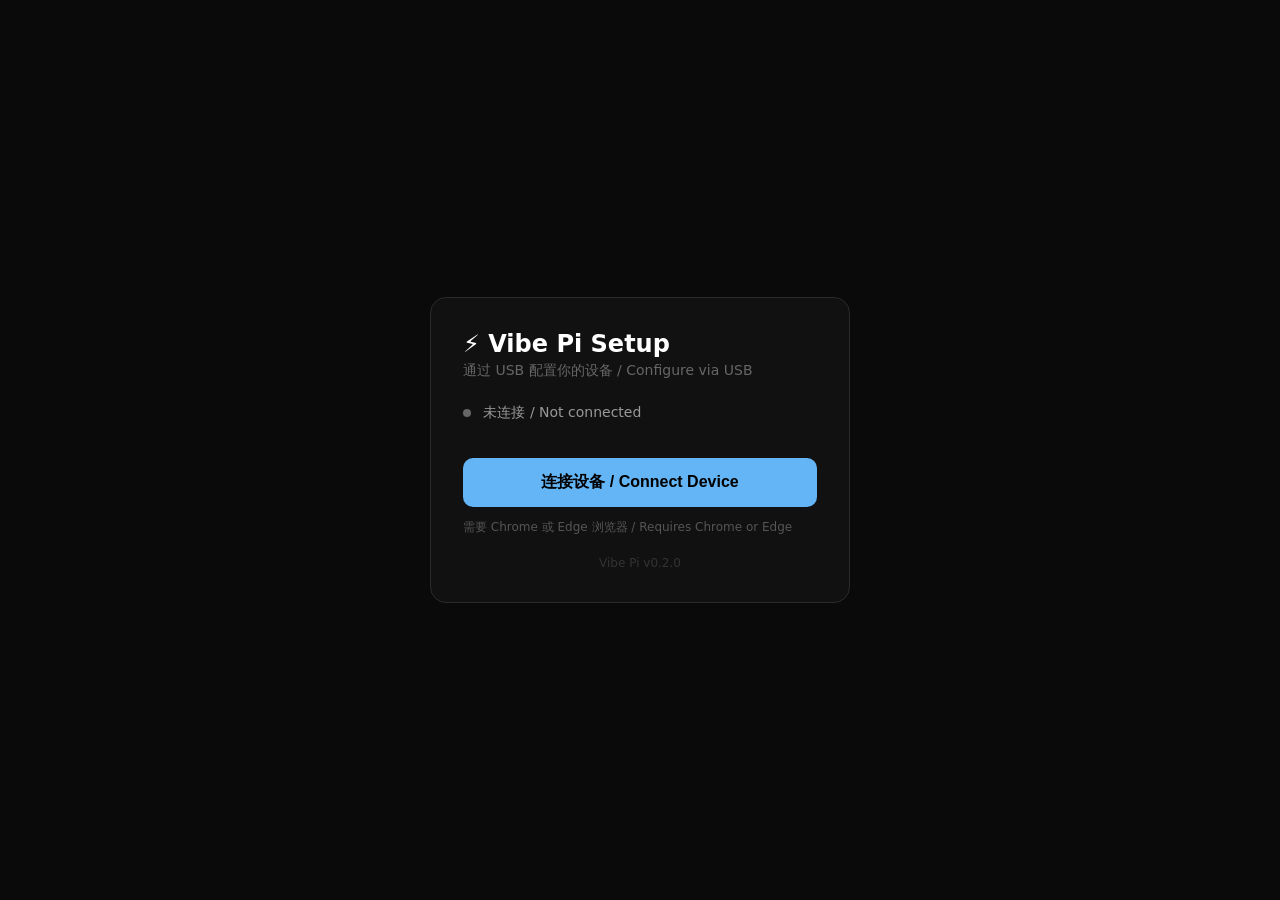
==== web/index.html @ d49b43f0 "Replace on-screen keyboard with USB WebSerial WiFi config 466px round screen too small for LVGL keyb" ====
<!DOCTYPE html>
<html lang="zh">
<head>
<meta charset="utf-8">
<meta name="viewport" content="width=device-width,initial-scale=1">
<title>Vibe Pi Setup</title>
<style>
*{box-sizing:border-box;margin:0;padding:0}
body{font-family:-apple-system,system-ui,sans-serif;background:#0a0a0a;color:#e0e0e0;
  display:flex;justify-content:center;align-items:center;min-height:100vh;padding:20px}
.card{background:#111;border-radius:16px;padding:32px;max-width:420px;width:100%;border:1px solid #2a2a2a}
h1{font-size:24px;margin-bottom:4px;color:#fff}
.sub{color:#666;font-size:14px;margin-bottom:24px}
.step{display:none}.step.active{display:block}
label{display:block;font-size:13px;color:#999;margin:16px 0 6px}
input,select{width:100%;padding:12px;border-radius:8px;border:1px solid #333;background:#1a1a1a;
  color:#fff;font-size:15px;outline:none}
input:focus,select:focus{border-color:#64B5F6}
.btn{width:100%;padding:14px;border:none;border-radius:10px;font-size:16px;font-weight:600;
  cursor:pointer;margin-top:20px;transition:all .2s}
.btn-primary{background:#64B5F6;color:#000}
.btn-primary:hover{opacity:.9}
.btn-primary:disabled{opacity:.3;cursor:wait}
.btn-secondary{background:#222;color:#999;border:1px solid #333}
.status{margin-top:16px;padding:12px;border-radius:8px;font-size:13px;display:none}
.status.ok{display:block;background:#1a3a1a;color:#4caf50;border:1px solid #2d5a2d}
.status.err{display:block;background:#3a1a1a;color:#ef5350;border:1px solid #5a2d2d}
.status.info{display:block;background:#1a2a3a;color:#64B5F6;border:1px solid #2d3d5a}
.net-list{max-height:200px;overflow-y:auto;margin:12px 0}
.net-item{display:flex;justify-content:space-between;align-items:center;padding:10px 12px;
  background:#1a1a1a;border-radius:8px;margin:4px 0;cursor:pointer;border:1px solid transparent}
.net-item:hover{border-color:#64B5F6}
.net-item.selected{border-color:#64B5F6;background:#1a2a3a}
.net-rssi{color:#666;font-size:12px}
.footer{text-align:center;margin-top:20px;font-size:12px;color:#333}
.dot{display:inline-block;width:8px;height:8px;border-radius:50%;margin-right:8px}
.dot.on{background:#4caf50}.dot.off{background:#666}
</style>
</head>
<body>
<div class="card">
  <h1>⚡ Vibe Pi Setup</h1>
  <p class="sub">通过 USB 配置你的设备 / Configure via USB</p>

  <!-- Step 1: Connect -->
  <div id="s1" class="step active">
    <p style="color:#999;font-size:14px;margin-bottom:16px">
      <span class="dot off" id="dot"></span>
      <span id="conn-status">未连接 / Not connected</span>
    </p>
    <button class="btn btn-primary" id="btn-connect" onclick="doConnect()">连接设备 / Connect Device</button>
    <div id="st1" class="status"></div>
    <p style="color:#555;font-size:12px;margin-top:12px">需要 Chrome 或 Edge 浏览器 / Requires Chrome or Edge</p>
  </div>

  <!-- Step 2: WiFi Config -->
  <div id="s2" class="step">
    <p style="color:#999;font-size:14px;margin-bottom:8px">
      <span class="dot on"></span> 已连接 / Connected
    </p>

    <button class="btn btn-secondary" onclick="doScan()" id="btn-scan">扫描 WiFi / Scan WiFi</button>
    <div class="net-list" id="net-list"></div>

    <label>WiFi 名称 / SSID</label>
    <input id="ssid" placeholder="WiFi name">

    <label>WiFi 密码 / Password</label>
    <input id="pass" type="password" placeholder="WiFi password">

    <button class="btn btn-primary" id="btn-send" onclick="doSend()">发送配置 / Send Config</button>
    <div id="st2" class="status"></div>
  </div>

  <p class="footer">Vibe Pi v0.2.0</p>
</div>

<script>
let port, reader, writer, readBuf = '';

async function doConnect() {
  const btn = document.getElementById('btn-connect');
  const st = document.getElementById('st1');
  try {
    port = await navigator.serial.requestPort();
    await port.open({ baudRate: 115200 });
    writer = port.writable.getWriter();
    startReading();

    // Ping device
    await send({cmd:'ping'});
    await sleep(500);

    document.getElementById('dot').className = 'dot on';
    document.getElementById('conn-status').textContent = '已连接 / Connected';
    st.className = 'status ok';
    st.textContent = '设备已连接 / Device connected';

    setTimeout(() => {
      document.getElementById('s1').className = 'step';
      document.getElementById('s2').className = 'step active';
    }, 800);
  } catch(e) {
    st.className = 'status err';
    st.textContent = e.message;
  }
}

async function startReading() {
  const decoder = new TextDecoderStream();
  port.readable.pipeTo(decoder.writable);
  reader = decoder.readable.getReader();
  (async () => {
    while (true) {
      const {value, done} = await reader.read();
      if (done) break;
      readBuf += value;
      let lines = readBuf.split('\n');
      readBuf = lines.pop();
      for (const line of lines) {
        handleLine(line.trim());
      }
    }
  })();
}

let pendingResolve = null;
function handleLine(line) {
  if (!line.startsWith('{')) return;
  try {
    const msg = JSON.parse(line);
    console.log('RX:', msg);
    if (msg.networks) showNetworks(msg.networks);
    if (pendingResolve) { pendingResolve(msg); pendingResolve = null; }
  } catch(e) {}
}

async function send(obj) {
  const json = JSON.stringify(obj) + '\n';
  await writer.write(new TextEncoder().encode(json));
  console.log('TX:', json.trim());
}

async function doScan() {
  document.getElementById('btn-scan').disabled = true;
  document.getElementById('btn-scan').textContent = '扫描中... / Scanning...';
  await send({cmd:'scan'});
  setTimeout(() => {
    document.getElementById('btn-scan').disabled = false;
    document.getElementById('btn-scan').textContent = '扫描 WiFi / Scan WiFi';
  }, 5000);
}

function showNetworks(nets) {
  const el = document.getElementById('net-list');
  el.innerHTML = nets.map(n =>
    `<div class="net-item" onclick="selectNet('${n.ssid.replace(/'/g,"\\'")}')">
      <span>${n.ssid}</span><span class="net-rssi">${n.rssi} dBm</span>
    </div>`
  ).join('');
}

function selectNet(ssid) {
  document.getElementById('ssid').value = ssid;
  document.querySelectorAll('.net-item').forEach(el => {
    el.classList.toggle('selected', el.querySelector('span').textContent === ssid);
  });
}

async function doSend() {
  const ssid = document.getElementById('ssid').value.trim();
  const pass = document.getElementById('pass').value;
  const st = document.getElementById('st2');
  if (!ssid) { st.className='status err'; st.textContent='请输入 SSID'; return; }

  document.getElementById('btn-send').disabled = true;
  st.className = 'status info';
  st.textContent = '发送中... / Sending...';

  await send({cmd:'wifi', ssid, pass});

  st.className = 'status ok';
  st.textContent = '✓ 配置已发送！设备正在连接 WiFi... / Config sent! Connecting...';
  document.getElementById('btn-send').disabled = false;
}

function sleep(ms) { return new Promise(r => setTimeout(r, ms)); }
</script>
</body>
</html>
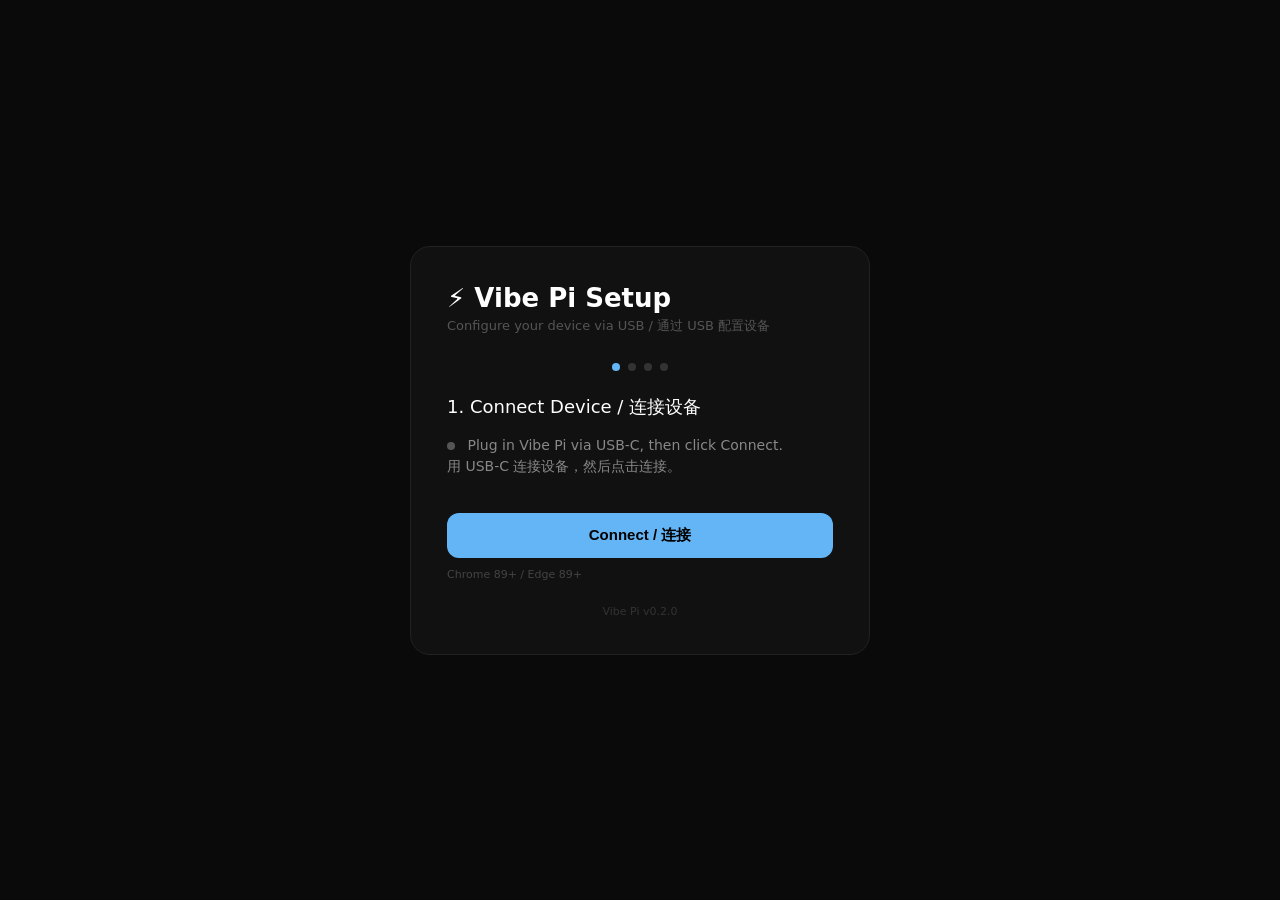
==== commit 553a3840: "Full web-based OOBE setup via USB WebSerial Device screen shows simple "connect USB + open browser" " ====
--- a/web/index.html
+++ b/web/index.html
@@ -8,183 +8,272 @@
 *{box-sizing:border-box;margin:0;padding:0}
 body{font-family:-apple-system,system-ui,sans-serif;background:#0a0a0a;color:#e0e0e0;
   display:flex;justify-content:center;align-items:center;min-height:100vh;padding:20px}
-.card{background:#111;border-radius:16px;padding:32px;max-width:420px;width:100%;border:1px solid #2a2a2a}
-h1{font-size:24px;margin-bottom:4px;color:#fff}
-.sub{color:#666;font-size:14px;margin-bottom:24px}
+.card{background:#111;border-radius:20px;padding:36px;max-width:460px;width:100%;border:1px solid #222}
+h1{font-size:26px;margin-bottom:4px;color:#fff}
+.sub{color:#555;font-size:13px;margin-bottom:28px}
 .step{display:none}.step.active{display:block}
-label{display:block;font-size:13px;color:#999;margin:16px 0 6px}
-input,select{width:100%;padding:12px;border-radius:8px;border:1px solid #333;background:#1a1a1a;
-  color:#fff;font-size:15px;outline:none}
-input:focus,select:focus{border-color:#64B5F6}
-.btn{width:100%;padding:14px;border:none;border-radius:10px;font-size:16px;font-weight:600;
-  cursor:pointer;margin-top:20px;transition:all .2s}
-.btn-primary{background:#64B5F6;color:#000}
-.btn-primary:hover{opacity:.9}
+.step-title{font-size:18px;color:#fff;margin-bottom:16px}
+.step-desc{color:#888;font-size:14px;margin-bottom:20px;line-height:1.5}
+label{display:block;font-size:13px;color:#888;margin:14px 0 6px}
+input,select{width:100%;padding:12px 14px;border-radius:10px;border:1px solid #2a2a2a;background:#1a1a1a;
+  color:#fff;font-size:15px;outline:none;transition:border .2s}
+input:focus{border-color:#64B5F6}
+.btn{display:inline-block;padding:13px 28px;border:none;border-radius:12px;font-size:15px;font-weight:600;
+  cursor:pointer;transition:all .15s;margin-top:16px}
+.btn-primary{background:#64B5F6;color:#000;width:100%}
+.btn-primary:hover{background:#90CAF9}
 .btn-primary:disabled{opacity:.3;cursor:wait}
-.btn-secondary{background:#222;color:#999;border:1px solid #333}
-.status{margin-top:16px;padding:12px;border-radius:8px;font-size:13px;display:none}
-.status.ok{display:block;background:#1a3a1a;color:#4caf50;border:1px solid #2d5a2d}
-.status.err{display:block;background:#3a1a1a;color:#ef5350;border:1px solid #5a2d2d}
-.status.info{display:block;background:#1a2a3a;color:#64B5F6;border:1px solid #2d3d5a}
-.net-list{max-height:200px;overflow-y:auto;margin:12px 0}
-.net-item{display:flex;justify-content:space-between;align-items:center;padding:10px 12px;
-  background:#1a1a1a;border-radius:8px;margin:4px 0;cursor:pointer;border:1px solid transparent}
-.net-item:hover{border-color:#64B5F6}
-.net-item.selected{border-color:#64B5F6;background:#1a2a3a}
-.net-rssi{color:#666;font-size:12px}
-.footer{text-align:center;margin-top:20px;font-size:12px;color:#333}
-.dot{display:inline-block;width:8px;height:8px;border-radius:50%;margin-right:8px}
-.dot.on{background:#4caf50}.dot.off{background:#666}
+.btn-outline{background:transparent;color:#888;border:1px solid #333;width:100%}
+.btn-outline:hover{border-color:#64B5F6;color:#64B5F6}
+.btn-sm{padding:9px 16px;font-size:13px;margin-top:8px}
+.status{padding:10px 14px;border-radius:10px;font-size:13px;margin-top:14px;display:none}
+.status.ok{display:block;background:#0d2818;color:#4caf50;border:1px solid #1b4332}
+.status.err{display:block;background:#2d0a0a;color:#ef5350;border:1px solid #5a1a1a}
+.status.info{display:block;background:#0a1929;color:#64B5F6;border:1px solid #1a3a5a}
+.net-list{max-height:220px;overflow-y:auto;margin:12px 0;border-radius:10px}
+.net-item{display:flex;justify-content:space-between;align-items:center;padding:11px 14px;
+  background:#1a1a1a;margin:3px 0;cursor:pointer;border:1px solid transparent;border-radius:8px;transition:all .15s}
+.net-item:hover{border-color:#333}
+.net-item.sel{border-color:#64B5F6;background:#0a1929}
+.net-rssi{color:#555;font-size:12px}
+.net-lock{color:#666;font-size:11px;margin-left:6px}
+.footer{text-align:center;margin-top:24px;font-size:11px;color:#333}
+.dot{display:inline-block;width:8px;height:8px;border-radius:50%;margin-right:8px;vertical-align:middle}
+.dot.on{background:#4caf50}.dot.off{background:#555}
+.progress{display:flex;justify-content:center;gap:8px;margin-bottom:24px}
+.progress .pip{width:8px;height:8px;border-radius:50%;background:#333}
+.progress .pip.active{background:#64B5F6}
+.progress .pip.done{background:#4caf50}
+.lang-btn{display:flex;align-items:center;justify-content:center;padding:16px;
+  background:#1a1a1a;border:1px solid #2a2a2a;border-radius:12px;cursor:pointer;
+  font-size:16px;transition:all .15s;flex:1}
+.lang-btn:hover{border-color:#64B5F6}
+.lang-btn.sel{border-color:#64B5F6;background:#0a1929}
+.row{display:flex;gap:10px;margin-top:0}
+.setting-row{display:flex;justify-content:space-between;align-items:center;padding:12px 0;
+  border-bottom:1px solid #1a1a1a}
+.setting-row:last-child{border:none}
+.setting-label{color:#ccc;font-size:14px}
+.setting-value{color:#64B5F6;font-size:14px}
+input[type=range]{accent-color:#64B5F6;width:100%;margin:8px 0}
 </style>
 </head>
 <body>
 <div class="card">
   <h1>⚡ Vibe Pi Setup</h1>
-  <p class="sub">通过 USB 配置你的设备 / Configure via USB</p>
+  <p class="sub">Configure your device via USB / 通过 USB 配置设备</p>
+
+  <div class="progress" id="pips">
+    <div class="pip active"></div><div class="pip"></div><div class="pip"></div><div class="pip"></div>
+  </div>
 
   <!-- Step 1: Connect -->
   <div id="s1" class="step active">
-    <p style="color:#999;font-size:14px;margin-bottom:16px">
+    <div class="step-title">1. Connect Device / 连接设备</div>
+    <p class="step-desc">
       <span class="dot off" id="dot"></span>
-      <span id="conn-status">未连接 / Not connected</span>
+      Plug in Vibe Pi via USB-C, then click Connect.<br>
+      用 USB-C 连接设备，然后点击连接。
     </p>
-    <button class="btn btn-primary" id="btn-connect" onclick="doConnect()">连接设备 / Connect Device</button>
+    <button class="btn btn-primary" id="btn-conn" onclick="doConnect()">Connect / 连接</button>
     <div id="st1" class="status"></div>
-    <p style="color:#555;font-size:12px;margin-top:12px">需要 Chrome 或 Edge 浏览器 / Requires Chrome or Edge</p>
-  </div>
-
-  <!-- Step 2: WiFi Config -->
+    <p style="color:#444;font-size:11px;margin-top:10px">Chrome 89+ / Edge 89+</p>
+  </div>
+
+  <!-- Step 2: Language + Name -->
   <div id="s2" class="step">
-    <p style="color:#999;font-size:14px;margin-bottom:8px">
-      <span class="dot on"></span> 已连接 / Connected
+    <div class="step-title">2. Basic Settings / 基本设置</div>
+
+    <label>Language / 语言</label>
+    <div class="row">
+      <div class="lang-btn sel" id="lang-zh" onclick="pickLang('zh')">中文</div>
+      <div class="lang-btn" id="lang-en" onclick="pickLang('en')">English</div>
+    </div>
+
+    <label>Device Name / 设备名称</label>
+    <input id="dev-name" value="Vibe Pi">
+
+    <label>Brightness / 亮度: <span id="br-val">80</span>%</label>
+    <input type="range" id="brightness" min="10" max="100" value="80" oninput="document.getElementById('br-val').textContent=this.value">
+
+    <button class="btn btn-primary" onclick="saveBasic()">Next / 下一步 →</button>
+  </div>
+
+  <!-- Step 3: WiFi -->
+  <div id="s3" class="step">
+    <div class="step-title">3. WiFi Network / WiFi 网络</div>
+
+    <button class="btn btn-outline btn-sm" onclick="doScan()" id="btn-scan">Scan / 扫描</button>
+    <div class="net-list" id="net-list"></div>
+
+    <label>SSID</label>
+    <input id="ssid" placeholder="WiFi name">
+
+    <label>Password / 密码</label>
+    <input id="pass" type="password" placeholder="WiFi password">
+
+    <button class="btn btn-primary" onclick="doWifi()">Connect WiFi / 连接</button>
+    <div id="st3" class="status"></div>
+
+    <button class="btn btn-outline" style="margin-top:8px" onclick="skipWifi()">Skip / 跳过</button>
+  </div>
+
+  <!-- Step 4: Done -->
+  <div id="s4" class="step">
+    <div class="step-title" id="s4-title" style="text-align:center;font-size:22px">✓ Setup Complete! / 设置完成！</div>
+    <p class="step-desc" id="s4-desc" style="text-align:center">
+      Your Vibe Pi is ready.<br>设备准备就绪。
     </p>
-
-    <button class="btn btn-secondary" onclick="doScan()" id="btn-scan">扫描 WiFi / Scan WiFi</button>
-    <div class="net-list" id="net-list"></div>
-
-    <label>WiFi 名称 / SSID</label>
-    <input id="ssid" placeholder="WiFi name">
-
-    <label>WiFi 密码 / Password</label>
-    <input id="pass" type="password" placeholder="WiFi password">
-
-    <button class="btn btn-primary" id="btn-send" onclick="doSend()">发送配置 / Send Config</button>
-    <div id="st2" class="status"></div>
+    <div style="background:#1a1a1a;border-radius:12px;padding:16px;margin:16px 0">
+      <div class="setting-row"><span class="setting-label">Device</span><span class="setting-value" id="sum-name">Vibe Pi</span></div>
+      <div class="setting-row"><span class="setting-label">WiFi</span><span class="setting-value" id="sum-wifi">—</span></div>
+      <div class="setting-row"><span class="setting-label">IP</span><span class="setting-value" id="sum-ip">—</span></div>
+    </div>
+    <button class="btn btn-primary" onclick="doFinish()">Finish / 完成</button>
   </div>
 
   <p class="footer">Vibe Pi v0.2.0</p>
 </div>
 
 <script>
-let port, reader, writer, readBuf = '';
-
-async function doConnect() {
-  const btn = document.getElementById('btn-connect');
-  const st = document.getElementById('st1');
-  try {
-    port = await navigator.serial.requestPort();
-    await port.open({ baudRate: 115200 });
-    writer = port.writable.getWriter();
+let port,reader,writer,readBuf='',curStep=1,selLang='zh',wifiIP='';
+
+function goStep(n){
+  curStep=n;
+  for(let i=1;i<=4;i++) document.getElementById('s'+i).className='step'+(i===n?' active':'');
+  document.querySelectorAll('.pip').forEach((p,i)=>{
+    p.className='pip'+(i<n-1?' done':'')+(i===n-1?' active':'');
+  });
+}
+
+async function doConnect(){
+  const st=document.getElementById('st1');
+  try{
+    port=await navigator.serial.requestPort();
+    await port.open({baudRate:115200});
+    writer=port.writable.getWriter();
     startReading();
-
-    // Ping device
     await send({cmd:'ping'});
-    await sleep(500);
-
-    document.getElementById('dot').className = 'dot on';
-    document.getElementById('conn-status').textContent = '已连接 / Connected';
-    st.className = 'status ok';
-    st.textContent = '设备已连接 / Device connected';
-
-    setTimeout(() => {
-      document.getElementById('s1').className = 'step';
-      document.getElementById('s2').className = 'step active';
-    }, 800);
-  } catch(e) {
-    st.className = 'status err';
-    st.textContent = e.message;
-  }
-}
-
-async function startReading() {
-  const decoder = new TextDecoderStream();
-  port.readable.pipeTo(decoder.writable);
-  reader = decoder.readable.getReader();
-  (async () => {
-    while (true) {
-      const {value, done} = await reader.read();
-      if (done) break;
-      readBuf += value;
-      let lines = readBuf.split('\n');
-      readBuf = lines.pop();
-      for (const line of lines) {
-        handleLine(line.trim());
-      }
+    await sleep(600);
+    document.getElementById('dot').className='dot on';
+    st.className='status ok';st.textContent='✓ Connected / 已连接';
+    await send({cmd:'get_settings'});
+    await sleep(400);
+    setTimeout(()=>goStep(2),600);
+  }catch(e){st.className='status err';st.textContent=e.message}
+}
+
+async function startReading(){
+  const dec=new TextDecoderStream();
+  port.readable.pipeTo(dec.writable);
+  reader=dec.readable.getReader();
+  (async()=>{
+    while(true){
+      const{value,done}=await reader.read();
+      if(done)break;
+      readBuf+=value;
+      let lines=readBuf.split('\n');
+      readBuf=lines.pop();
+      for(const l of lines)handleLine(l.trim());
     }
   })();
 }
 
-let pendingResolve = null;
-function handleLine(line) {
-  if (!line.startsWith('{')) return;
-  try {
-    const msg = JSON.parse(line);
-    console.log('RX:', msg);
-    if (msg.networks) showNetworks(msg.networks);
-    if (pendingResolve) { pendingResolve(msg); pendingResolve = null; }
-  } catch(e) {}
-}
-
-async function send(obj) {
-  const json = JSON.stringify(obj) + '\n';
-  await writer.write(new TextEncoder().encode(json));
-  console.log('TX:', json.trim());
-}
-
-async function doScan() {
-  document.getElementById('btn-scan').disabled = true;
-  document.getElementById('btn-scan').textContent = '扫描中... / Scanning...';
+function handleLine(line){
+  if(!line.startsWith('{'))return;
+  try{
+    const m=JSON.parse(line);
+    console.log('RX:',m);
+    if(m.networks) showNets(m.networks);
+    if(m.event==='wifi_connected'){
+      wifiIP=m.ip||'';
+      document.getElementById('st3').className='status ok';
+      document.getElementById('st3').textContent='✓ Connected! IP: '+wifiIP;
+      setTimeout(()=>{
+        document.getElementById('sum-wifi').textContent=document.getElementById('ssid').value;
+        document.getElementById('sum-ip').textContent=wifiIP;
+        goStep(4);
+      },1000);
+    }
+    if(m.event==='wifi_failed'){
+      document.getElementById('st3').className='status err';
+      document.getElementById('st3').textContent='WiFi failed / 连接失败';
+    }
+    if(m.name!==undefined&&m.brightness!==undefined){
+      document.getElementById('dev-name').value=m.name;
+      document.getElementById('brightness').value=m.brightness;
+      document.getElementById('br-val').textContent=m.brightness;
+      if(m.lang==='en') pickLang('en');
+    }
+  }catch(e){}
+}
+
+async function send(obj){
+  const j=JSON.stringify(obj)+'\n';
+  await writer.write(new TextEncoder().encode(j));
+  console.log('TX:',j.trim());
+}
+
+function pickLang(l){
+  selLang=l;
+  document.getElementById('lang-zh').className='lang-btn'+(l==='zh'?' sel':'');
+  document.getElementById('lang-en').className='lang-btn'+(l==='en'?' sel':'');
+}
+
+async function saveBasic(){
+  await send({cmd:'set_lang',lang:selLang});
+  await send({cmd:'set_name',name:document.getElementById('dev-name').value});
+  await send({cmd:'set_brightness',value:parseInt(document.getElementById('brightness').value)});
+  document.getElementById('sum-name').textContent=document.getElementById('dev-name').value;
+  goStep(3);
+}
+
+async function doScan(){
+  const btn=document.getElementById('btn-scan');
+  btn.disabled=true;btn.textContent='Scanning...';
   await send({cmd:'scan'});
-  setTimeout(() => {
-    document.getElementById('btn-scan').disabled = false;
-    document.getElementById('btn-scan').textContent = '扫描 WiFi / Scan WiFi';
-  }, 5000);
-}
-
-function showNetworks(nets) {
-  const el = document.getElementById('net-list');
-  el.innerHTML = nets.map(n =>
-    `<div class="net-item" onclick="selectNet('${n.ssid.replace(/'/g,"\\'")}')">
-      <span>${n.ssid}</span><span class="net-rssi">${n.rssi} dBm</span>
-    </div>`
+  setTimeout(()=>{btn.disabled=false;btn.textContent='Scan / 扫描'},8000);
+}
+
+function showNets(nets){
+  nets.sort((a,b)=>b.rssi-a.rssi);
+  document.getElementById('net-list').innerHTML=nets.map(n=>
+    `<div class="net-item" onclick="selNet(this,'${n.ssid.replace(/'/g,"\\'")}')">
+      <span>${n.ssid}${n.enc?'<span class="net-lock">🔒</span>':''}</span>
+      <span class="net-rssi">${n.rssi}dBm</span></div>`
   ).join('');
-}
-
-function selectNet(ssid) {
-  document.getElementById('ssid').value = ssid;
-  document.querySelectorAll('.net-item').forEach(el => {
-    el.classList.toggle('selected', el.querySelector('span').textContent === ssid);
-  });
-}
-
-async function doSend() {
-  const ssid = document.getElementById('ssid').value.trim();
-  const pass = document.getElementById('pass').value;
-  const st = document.getElementById('st2');
-  if (!ssid) { st.className='status err'; st.textContent='请输入 SSID'; return; }
-
-  document.getElementById('btn-send').disabled = true;
-  st.className = 'status info';
-  st.textContent = '发送中... / Sending...';
-
-  await send({cmd:'wifi', ssid, pass});
-
-  st.className = 'status ok';
-  st.textContent = '✓ 配置已发送！设备正在连接 WiFi... / Config sent! Connecting...';
-  document.getElementById('btn-send').disabled = false;
-}
-
-function sleep(ms) { return new Promise(r => setTimeout(r, ms)); }
+  document.getElementById('btn-scan').disabled=false;
+  document.getElementById('btn-scan').textContent='Scan / 扫描';
+}
+
+function selNet(el,ssid){
+  document.querySelectorAll('.net-item').forEach(e=>e.classList.remove('sel'));
+  el.classList.add('sel');
+  document.getElementById('ssid').value=ssid;
+}
+
+async function doWifi(){
+  const ssid=document.getElementById('ssid').value.trim();
+  const pass=document.getElementById('pass').value;
+  const st=document.getElementById('st3');
+  if(!ssid){st.className='status err';st.textContent='Enter SSID';return}
+  st.className='status info';st.textContent='Connecting / 连接中...';
+  await send({cmd:'wifi',ssid,pass});
+}
+
+function skipWifi(){
+  document.getElementById('sum-wifi').textContent='Skipped';
+  document.getElementById('sum-ip').textContent='—';
+  goStep(4);
+}
+
+async function doFinish(){
+  await send({cmd:'finish_setup'});
+  document.getElementById('s4-title').textContent='🎉 Done! / 完成！';
+  document.getElementById('s4-desc').textContent='Device is restarting... / 设备重启中...';
+}
+
+function sleep(ms){return new Promise(r=>setTimeout(r,ms))}
 </script>
 </body>
 </html>
